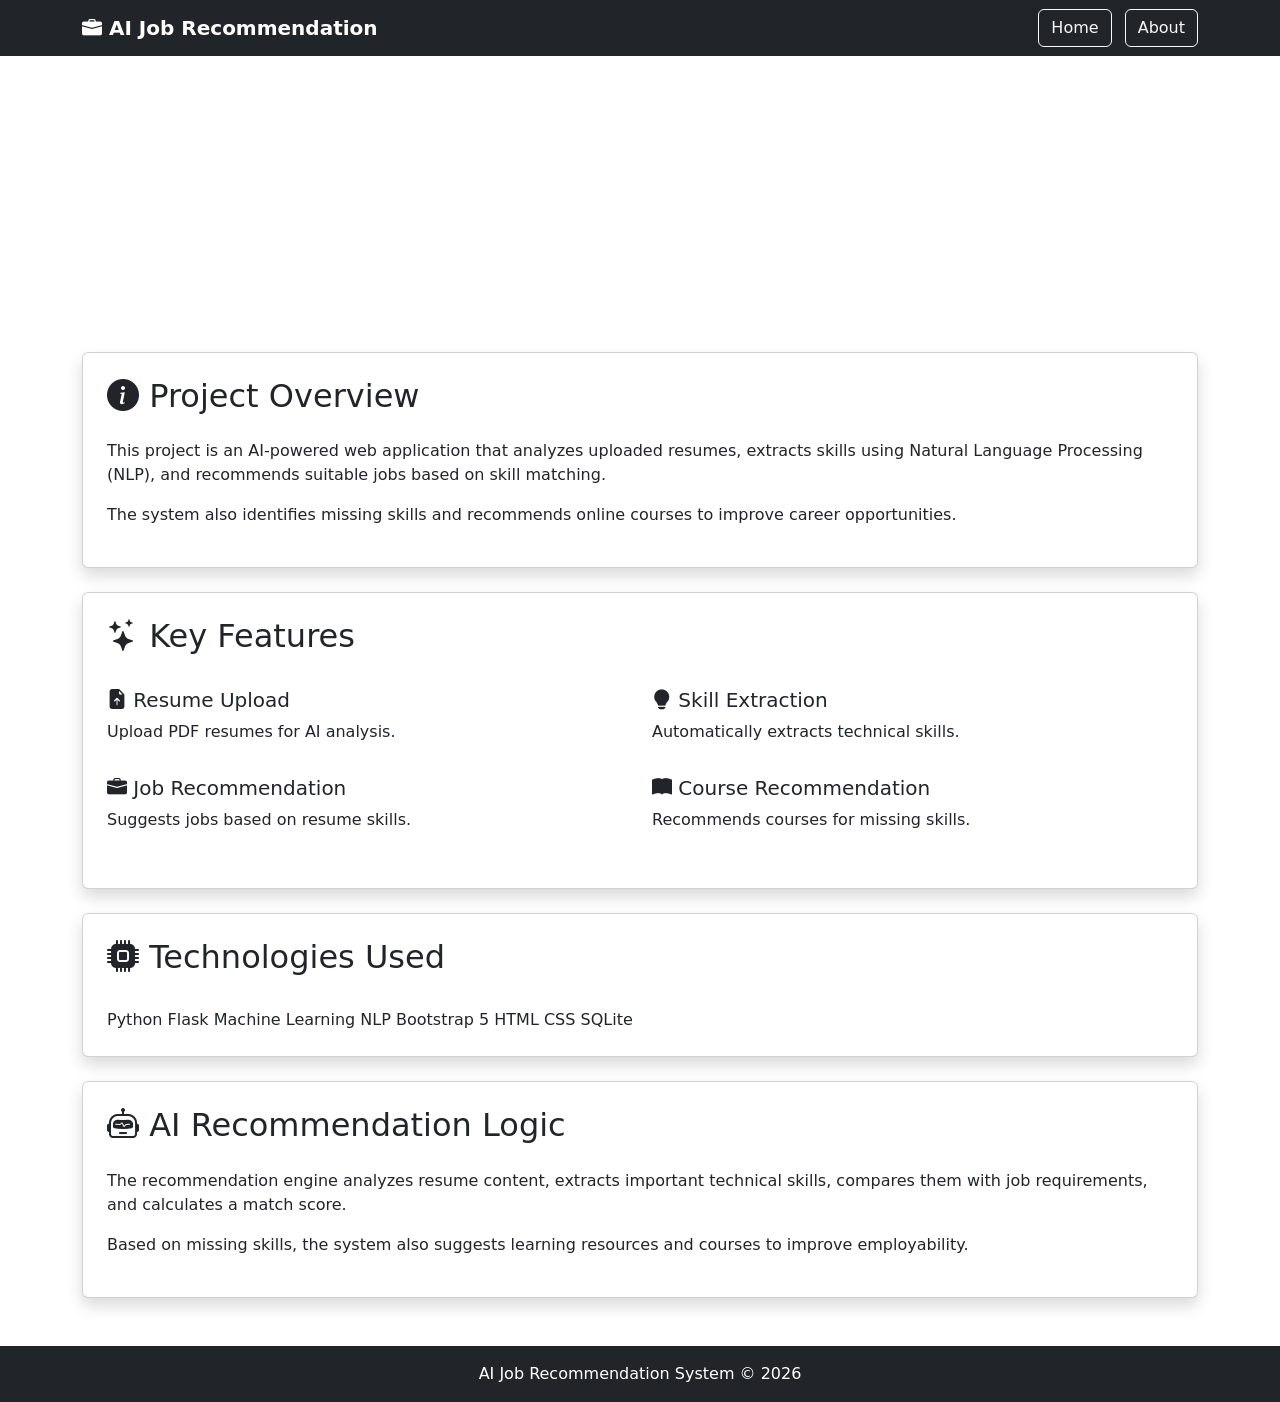
==== templates/about.html @ 2f61c842 "Initial Commit" ====
<!DOCTYPE html>
<html lang="en">

<head>

    <meta charset="UTF-8">
    <meta name="viewport" content="width=device-width, initial-scale=1.0">

    <title>About - AI Job Recommendation</title>

    <!-- Bootstrap CSS -->
    <link href="https://cdn.jsdelivr.net/npm/bootstrap@5.3.2/dist/css/bootstrap.min.css" rel="stylesheet">

    <!-- Bootstrap Icons -->
    <link rel="stylesheet"
    href="https://cdn.jsdelivr.net/npm/bootstrap-icons@1.11.1/font/bootstrap-icons.css">

    <!-- Custom CSS -->
    <link rel="stylesheet"
    href="{{ url_for('static', filename='css/style.css') }}">

</head>

<body>

    <!-- Navbar -->
    <nav class="navbar navbar-expand-lg navbar-dark bg-dark">

        <div class="container">

            <a class="navbar-brand fw-bold">

                <i class="bi bi-briefcase-fill"></i>
                AI Job Recommendation

            </a>

            <div>

                <a href="/" class="btn btn-outline-light me-2">
                    Home
                </a>

                <a href="/about" class="btn btn-outline-light">
                    About
                </a>

            </div>

        </div>

    </nav>

    <!-- Main Container -->
    <div class="container mt-5">

        <!-- Hero Section -->
        <div class="hero-section text-center mb-5 p-5">

            <h1 class="text-white fw-bold">

                About This Project

            </h1>

            <p class="text-white mt-3">

                AI-Based Job Recommendation System using
                Flask, Machine Learning, NLP, and Resume Parsing.

            </p>

        </div>

        <!-- Project Overview -->
        <div class="card shadow p-4 mb-4">

            <h2>

                <i class="bi bi-info-circle-fill"></i>
                Project Overview

            </h2>

            <p class="mt-3">

                This project is an AI-powered web application that analyzes
                uploaded resumes, extracts skills using Natural Language
                Processing (NLP), and recommends suitable jobs based on
                skill matching.

            </p>

            <p>

                The system also identifies missing skills and recommends
                online courses to improve career opportunities.

            </p>

        </div>

        <!-- Features -->
        <div class="card shadow p-4 mb-4">

            <h2>

                <i class="bi bi-stars"></i>
                Key Features

            </h2>

            <div class="row mt-4">

                <div class="col-md-6 mb-3">

                    <div class="course-box">

                        <h5>
                            <i class="bi bi-file-earmark-arrow-up-fill"></i>
                            Resume Upload
                        </h5>

                        <p>
                            Upload PDF resumes for AI analysis.
                        </p>

                    </div>

                </div>

                <div class="col-md-6 mb-3">

                    <div class="course-box">

                        <h5>
                            <i class="bi bi-lightbulb-fill"></i>
                            Skill Extraction
                        </h5>

                        <p>
                            Automatically extracts technical skills.
                        </p>

                    </div>

                </div>

                <div class="col-md-6 mb-3">

                    <div class="course-box">

                        <h5>
                            <i class="bi bi-briefcase-fill"></i>
                            Job Recommendation
                        </h5>

                        <p>
                            Suggests jobs based on resume skills.
                        </p>

                    </div>

                </div>

                <div class="col-md-6 mb-3">

                    <div class="course-box">

                        <h5>
                            <i class="bi bi-book-fill"></i>
                            Course Recommendation
                        </h5>

                        <p>
                            Recommends courses for missing skills.
                        </p>

                    </div>

                </div>

            </div>

        </div>

        <!-- Technologies -->
        <div class="card shadow p-4 mb-4">

            <h2>

                <i class="bi bi-cpu-fill"></i>
                Technologies Used

            </h2>

            <div class="mt-4">

                <span class="skill">Python</span>

                <span class="skill">Flask</span>

                <span class="skill">Machine Learning</span>

                <span class="skill">NLP</span>

                <span class="skill">Bootstrap 5</span>

                <span class="skill">HTML</span>

                <span class="skill">CSS</span>

                <span class="skill">SQLite</span>

            </div>

        </div>

        <!-- AI Explanation -->
        <div class="card shadow p-4 mb-5">

            <h2>

                <i class="bi bi-robot"></i>
                AI Recommendation Logic

            </h2>

            <p class="mt-3">

                The recommendation engine analyzes resume content,
                extracts important technical skills, compares them
                with job requirements, and calculates a match score.

            </p>

            <p>

                Based on missing skills, the system also suggests
                learning resources and courses to improve employability.

            </p>

        </div>

    </div>

    <!-- Footer -->
    <footer class="bg-dark text-white text-center p-3 mt-5">

        AI Job Recommendation System © 2026

    </footer>

    <!-- Bootstrap JS -->
    <script src="https://cdn.jsdelivr.net/npm/bootstrap@5.3.2/dist/js/bootstrap.bundle.min.js"></script>

</body>

</html>
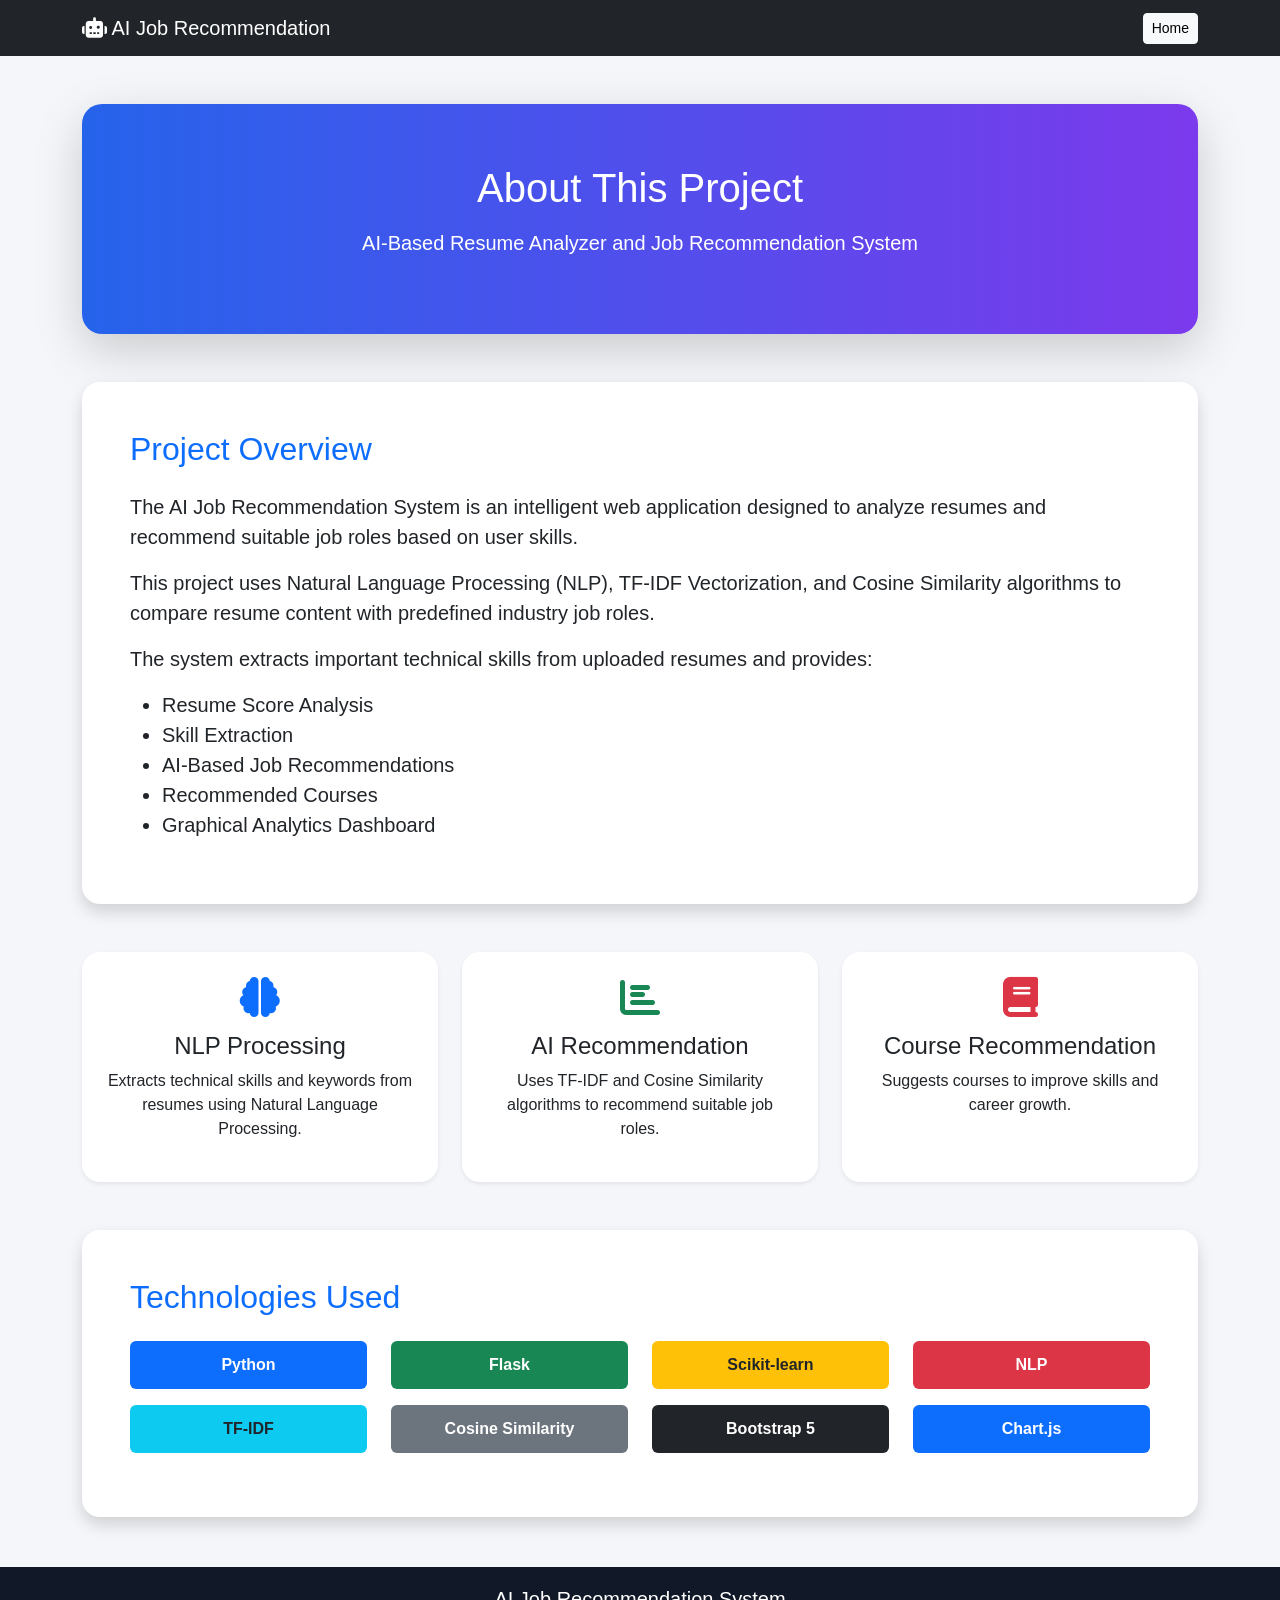
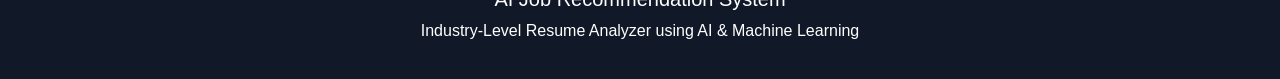
==== commit 5179259c: "added gitignore and cleaned project" ====
--- a/templates/about.html
+++ b/templates/about.html
@@ -4,256 +4,355 @@
 <head>
 
     <meta charset="UTF-8">
-    <meta name="viewport" content="width=device-width, initial-scale=1.0">
-
-    <title>About - AI Job Recommendation</title>
+
+    <meta name="viewport"
+          content="width=device-width, initial-scale=1.0">
+
+    <title>
+        About Project
+    </title>
 
     <!-- Bootstrap CSS -->
-    <link href="https://cdn.jsdelivr.net/npm/bootstrap@5.3.2/dist/css/bootstrap.min.css" rel="stylesheet">
-
-    <!-- Bootstrap Icons -->
+
+    <link href="https://cdn.jsdelivr.net/npm/bootstrap@5.3.0/dist/css/bootstrap.min.css"
+          rel="stylesheet">
+
+    <!-- Font Awesome -->
+
     <link rel="stylesheet"
-    href="https://cdn.jsdelivr.net/npm/bootstrap-icons@1.11.1/font/bootstrap-icons.css">
-
-    <!-- Custom CSS -->
-    <link rel="stylesheet"
-    href="{{ url_for('static', filename='css/style.css') }}">
+          href="https://cdnjs.cloudflare.com/ajax/libs/font-awesome/6.4.0/css/all.min.css">
+
+    <style>
+
+        body{
+            background:#f4f6f9;
+            font-family:Arial, sans-serif;
+        }
+
+        .hero{
+            background:linear-gradient(to right,#2563eb,#7c3aed);
+            color:white;
+            padding:60px;
+            border-radius:20px;
+            text-align:center;
+        }
+
+        .card{
+            border:none;
+            border-radius:18px;
+        }
+
+        .feature-box{
+            transition:0.3s;
+            text-align:center;
+            padding:25px;
+        }
+
+        .feature-box:hover{
+            transform:translateY(-5px);
+        }
+
+        .feature-box i{
+            font-size:40px;
+            margin-bottom:15px;
+        }
+
+        footer{
+            background:#111827;
+            color:white;
+            text-align:center;
+            padding:20px;
+            margin-top:50px;
+        }
+
+    </style>
 
 </head>
 
 <body>
 
-    <!-- Navbar -->
-    <nav class="navbar navbar-expand-lg navbar-dark bg-dark">
-
-        <div class="container">
-
-            <a class="navbar-brand fw-bold">
-
-                <i class="bi bi-briefcase-fill"></i>
-                AI Job Recommendation
+<!-- NAVBAR -->
+
+<nav class="navbar navbar-expand-lg navbar-dark bg-dark">
+
+    <div class="container">
+
+        <a class="navbar-brand"
+           href="/">
+
+            <i class="fas fa-robot"></i>
+            AI Job Recommendation
+
+        </a>
+
+        <div>
+
+            <a href="/"
+               class="btn btn-light btn-sm">
+
+                Home
 
             </a>
 
-            <div>
-
-                <a href="/" class="btn btn-outline-light me-2">
-                    Home
-                </a>
-
-                <a href="/about" class="btn btn-outline-light">
-                    About
-                </a>
-
-            </div>
-
-        </div>
-
-    </nav>
-
-    <!-- Main Container -->
-    <div class="container mt-5">
-
-        <!-- Hero Section -->
-        <div class="hero-section text-center mb-5 p-5">
-
-            <h1 class="text-white fw-bold">
-
-                About This Project
-
-            </h1>
-
-            <p class="text-white mt-3">
-
-                AI-Based Job Recommendation System using
-                Flask, Machine Learning, NLP, and Resume Parsing.
-
-            </p>
-
-        </div>
-
-        <!-- Project Overview -->
-        <div class="card shadow p-4 mb-4">
-
-            <h2>
-
-                <i class="bi bi-info-circle-fill"></i>
-                Project Overview
-
-            </h2>
-
-            <p class="mt-3">
-
-                This project is an AI-powered web application that analyzes
-                uploaded resumes, extracts skills using Natural Language
-                Processing (NLP), and recommends suitable jobs based on
-                skill matching.
-
-            </p>
-
-            <p>
-
-                The system also identifies missing skills and recommends
-                online courses to improve career opportunities.
-
-            </p>
-
-        </div>
-
-        <!-- Features -->
-        <div class="card shadow p-4 mb-4">
-
-            <h2>
-
-                <i class="bi bi-stars"></i>
-                Key Features
-
-            </h2>
-
-            <div class="row mt-4">
-
-                <div class="col-md-6 mb-3">
-
-                    <div class="course-box">
-
-                        <h5>
-                            <i class="bi bi-file-earmark-arrow-up-fill"></i>
-                            Resume Upload
-                        </h5>
-
-                        <p>
-                            Upload PDF resumes for AI analysis.
-                        </p>
-
-                    </div>
-
-                </div>
-
-                <div class="col-md-6 mb-3">
-
-                    <div class="course-box">
-
-                        <h5>
-                            <i class="bi bi-lightbulb-fill"></i>
-                            Skill Extraction
-                        </h5>
-
-                        <p>
-                            Automatically extracts technical skills.
-                        </p>
-
-                    </div>
-
-                </div>
-
-                <div class="col-md-6 mb-3">
-
-                    <div class="course-box">
-
-                        <h5>
-                            <i class="bi bi-briefcase-fill"></i>
-                            Job Recommendation
-                        </h5>
-
-                        <p>
-                            Suggests jobs based on resume skills.
-                        </p>
-
-                    </div>
-
-                </div>
-
-                <div class="col-md-6 mb-3">
-
-                    <div class="course-box">
-
-                        <h5>
-                            <i class="bi bi-book-fill"></i>
-                            Course Recommendation
-                        </h5>
-
-                        <p>
-                            Recommends courses for missing skills.
-                        </p>
-
-                    </div>
-
-                </div>
-
-            </div>
-
-        </div>
-
-        <!-- Technologies -->
-        <div class="card shadow p-4 mb-4">
-
-            <h2>
-
-                <i class="bi bi-cpu-fill"></i>
-                Technologies Used
-
-            </h2>
-
-            <div class="mt-4">
-
-                <span class="skill">Python</span>
-
-                <span class="skill">Flask</span>
-
-                <span class="skill">Machine Learning</span>
-
-                <span class="skill">NLP</span>
-
-                <span class="skill">Bootstrap 5</span>
-
-                <span class="skill">HTML</span>
-
-                <span class="skill">CSS</span>
-
-                <span class="skill">SQLite</span>
-
-            </div>
-
-        </div>
-
-        <!-- AI Explanation -->
-        <div class="card shadow p-4 mb-5">
-
-            <h2>
-
-                <i class="bi bi-robot"></i>
-                AI Recommendation Logic
-
-            </h2>
-
-            <p class="mt-3">
-
-                The recommendation engine analyzes resume content,
-                extracts important technical skills, compares them
-                with job requirements, and calculates a match score.
-
-            </p>
-
-            <p>
-
-                Based on missing skills, the system also suggests
-                learning resources and courses to improve employability.
-
-            </p>
-
-        </div>
-
-    </div>
-
-    <!-- Footer -->
-    <footer class="bg-dark text-white text-center p-3 mt-5">
-
-        AI Job Recommendation System © 2026
-
-    </footer>
-
-    <!-- Bootstrap JS -->
-    <script src="https://cdn.jsdelivr.net/npm/bootstrap@5.3.2/dist/js/bootstrap.bundle.min.js"></script>
+        </div>
+
+    </div>
+
+</nav>
+
+<!-- MAIN CONTENT -->
+
+<div class="container mt-5 mb-5">
+
+    <!-- HERO SECTION -->
+
+    <div class="hero shadow-lg mb-5">
+
+        <h1>
+            About This Project
+        </h1>
+
+        <p class="mt-3 fs-5">
+
+            AI-Based Resume Analyzer and Job Recommendation System
+
+        </p>
+
+    </div>
+
+    <!-- PROJECT DESCRIPTION -->
+
+    <div class="card shadow p-5 mb-5">
+
+        <h2 class="text-primary mb-4">
+
+            Project Overview
+
+        </h2>
+
+        <p class="fs-5">
+
+            The AI Job Recommendation System is an intelligent web
+            application designed to analyze resumes and recommend
+            suitable job roles based on user skills.
+
+        </p>
+
+        <p class="fs-5">
+
+            This project uses Natural Language Processing (NLP),
+            TF-IDF Vectorization, and Cosine Similarity algorithms
+            to compare resume content with predefined industry job roles.
+
+        </p>
+
+        <p class="fs-5">
+
+            The system extracts important technical skills from uploaded
+            resumes and provides:
+        </p>
+
+        <ul class="fs-5">
+
+            <li>Resume Score Analysis</li>
+
+            <li>Skill Extraction</li>
+
+            <li>AI-Based Job Recommendations</li>
+
+            <li>Recommended Courses</li>
+
+            <li>Graphical Analytics Dashboard</li>
+
+        </ul>
+
+    </div>
+
+    <!-- FEATURES -->
+
+    <div class="row">
+
+        <!-- FEATURE 1 -->
+
+        <div class="col-md-4 mb-4">
+
+            <div class="card shadow-sm feature-box h-100">
+
+                <i class="fas fa-brain text-primary"></i>
+
+                <h4>
+                    NLP Processing
+                </h4>
+
+                <p>
+
+                    Extracts technical skills and keywords from resumes
+                    using Natural Language Processing.
+
+                </p>
+
+            </div>
+
+        </div>
+
+        <!-- FEATURE 2 -->
+
+        <div class="col-md-4 mb-4">
+
+            <div class="card shadow-sm feature-box h-100">
+
+                <i class="fas fa-chart-bar text-success"></i>
+
+                <h4>
+                    AI Recommendation
+                </h4>
+
+                <p>
+
+                    Uses TF-IDF and Cosine Similarity algorithms to
+                    recommend suitable job roles.
+
+                </p>
+
+            </div>
+
+        </div>
+
+        <!-- FEATURE 3 -->
+
+        <div class="col-md-4 mb-4">
+
+            <div class="card shadow-sm feature-box h-100">
+
+                <i class="fas fa-book text-danger"></i>
+
+                <h4>
+                    Course Recommendation
+                </h4>
+
+                <p>
+
+                    Suggests courses to improve skills and career growth.
+
+                </p>
+
+            </div>
+
+        </div>
+
+    </div>
+
+    <!-- TECHNOLOGIES -->
+
+    <div class="card shadow p-5 mt-4">
+
+        <h2 class="text-primary mb-4">
+
+            Technologies Used
+
+        </h2>
+
+        <div class="row">
+
+            <div class="col-md-3 mb-3">
+
+                <span class="badge bg-primary p-3 fs-6 w-100">
+
+                    Python
+
+                </span>
+
+            </div>
+
+            <div class="col-md-3 mb-3">
+
+                <span class="badge bg-success p-3 fs-6 w-100">
+
+                    Flask
+
+                </span>
+
+            </div>
+
+            <div class="col-md-3 mb-3">
+
+                <span class="badge bg-warning text-dark p-3 fs-6 w-100">
+
+                    Scikit-learn
+
+                </span>
+
+            </div>
+
+            <div class="col-md-3 mb-3">
+
+                <span class="badge bg-danger p-3 fs-6 w-100">
+
+                    NLP
+
+                </span>
+
+            </div>
+
+            <div class="col-md-3 mb-3">
+
+                <span class="badge bg-info text-dark p-3 fs-6 w-100">
+
+                    TF-IDF
+
+                </span>
+
+            </div>
+
+            <div class="col-md-3 mb-3">
+
+                <span class="badge bg-secondary p-3 fs-6 w-100">
+
+                    Cosine Similarity
+
+                </span>
+
+            </div>
+
+            <div class="col-md-3 mb-3">
+
+                <span class="badge bg-dark p-3 fs-6 w-100">
+
+                    Bootstrap 5
+
+                </span>
+
+            </div>
+
+            <div class="col-md-3 mb-3">
+
+                <span class="badge bg-primary p-3 fs-6 w-100">
+
+                    Chart.js
+
+                </span>
+
+            </div>
+
+        </div>
+
+    </div>
+
+</div>
+
+<!-- FOOTER -->
+
+<footer>
+
+    <h5>
+        AI Job Recommendation System
+    </h5>
+
+    <p>
+        Industry-Level Resume Analyzer using AI & Machine Learning
+    </p>
+
+</footer>
 
 </body>
 
